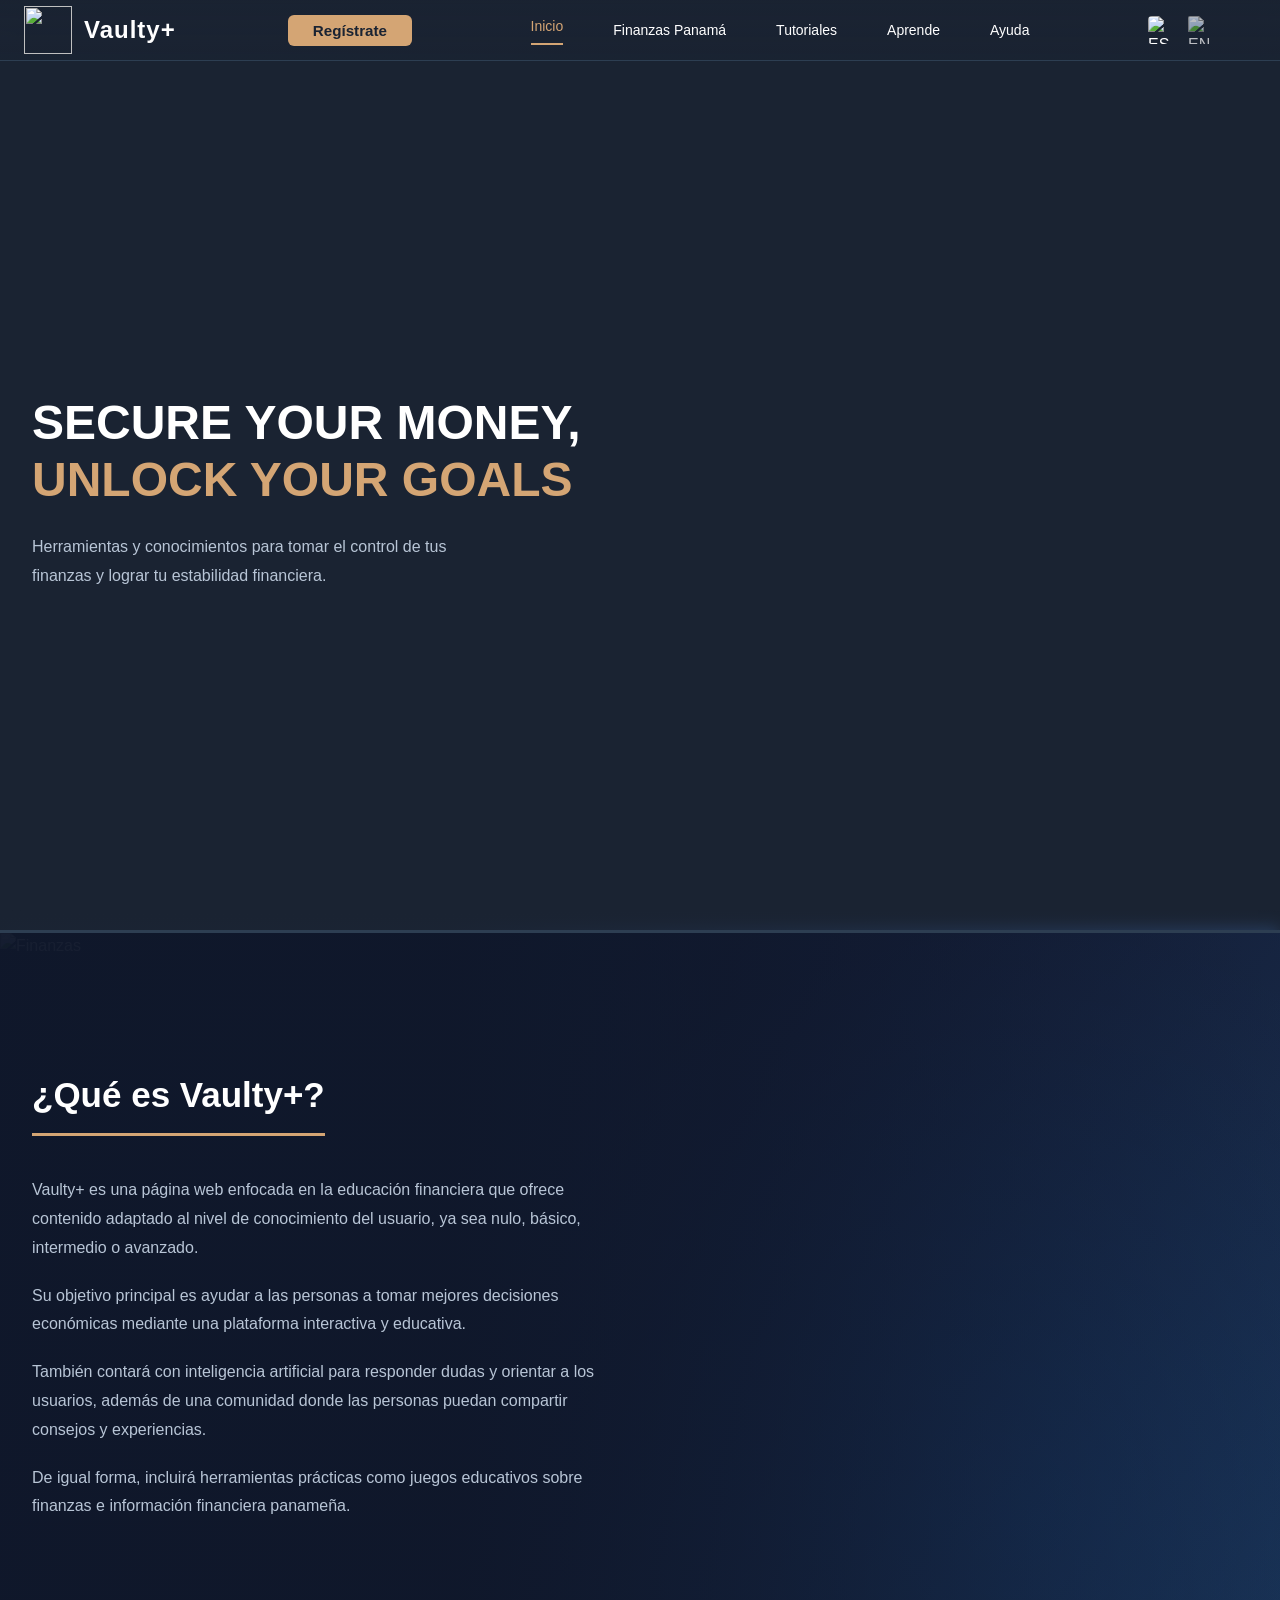
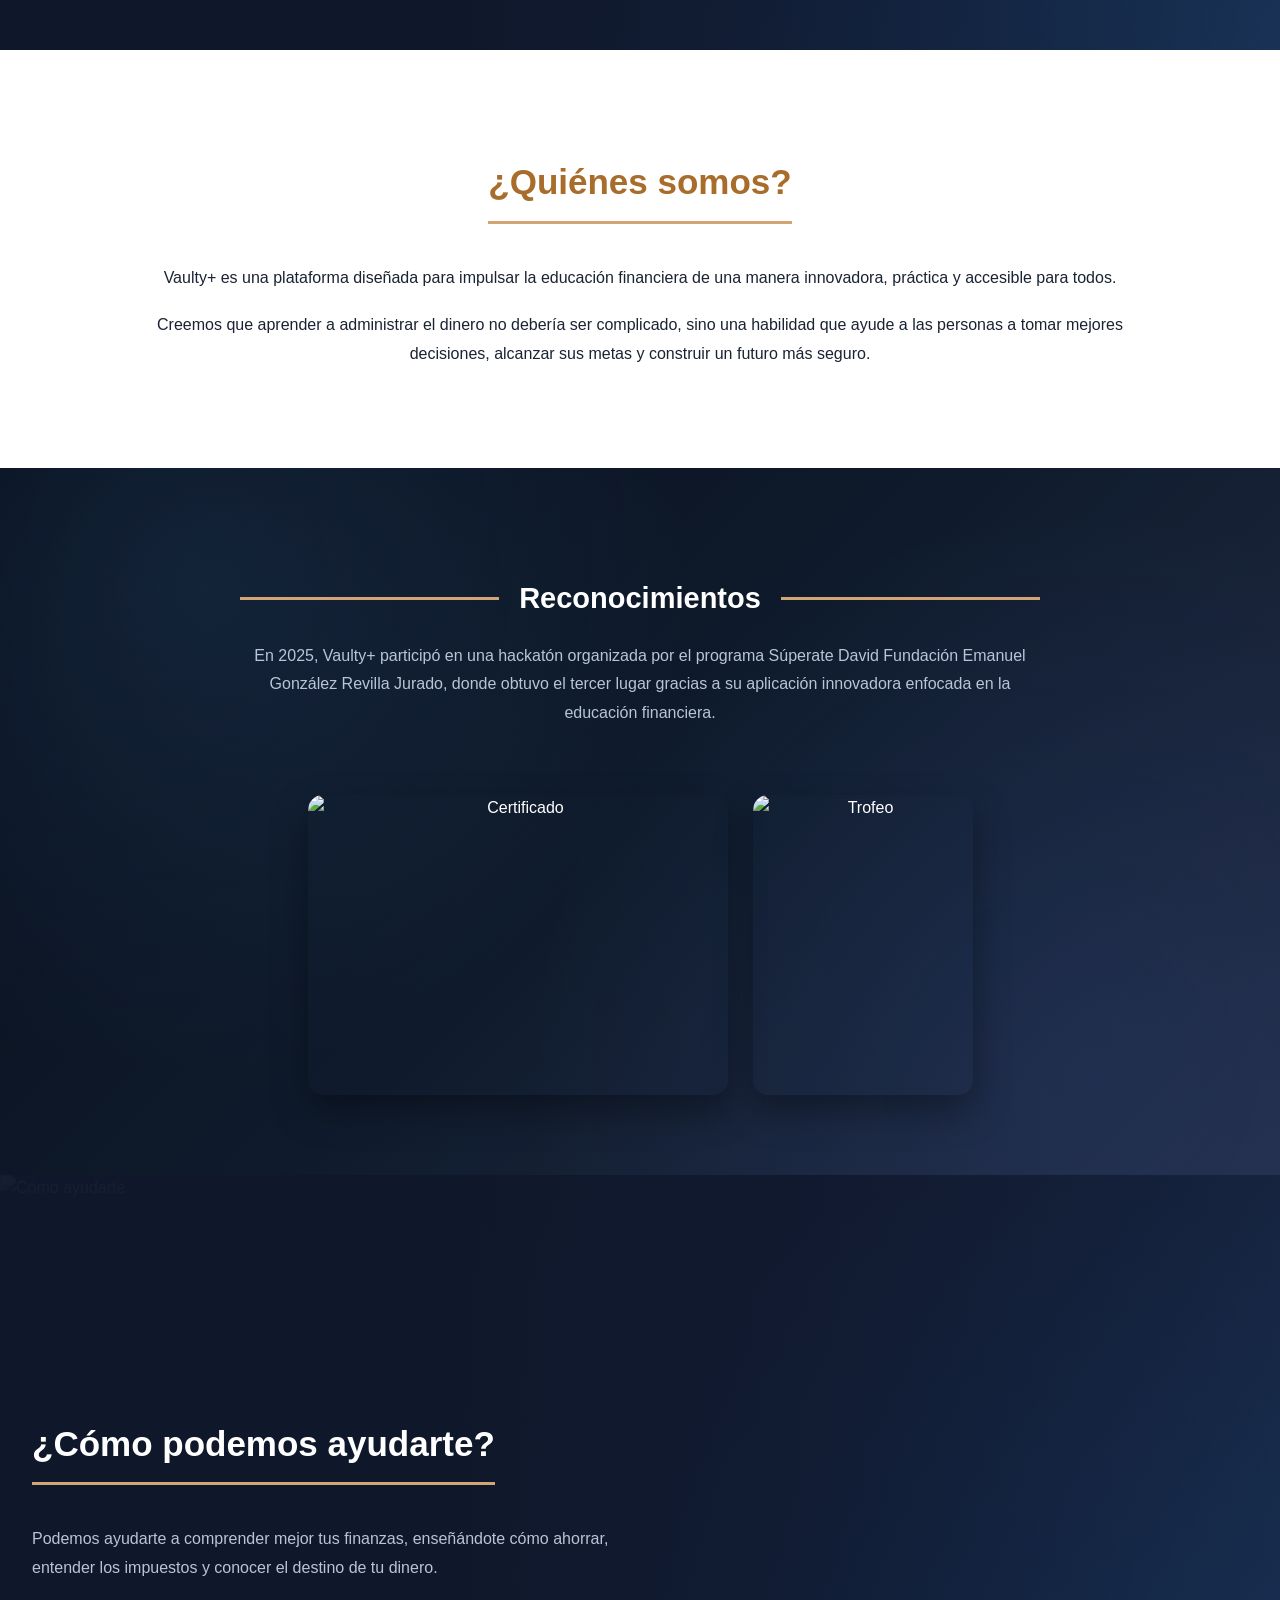
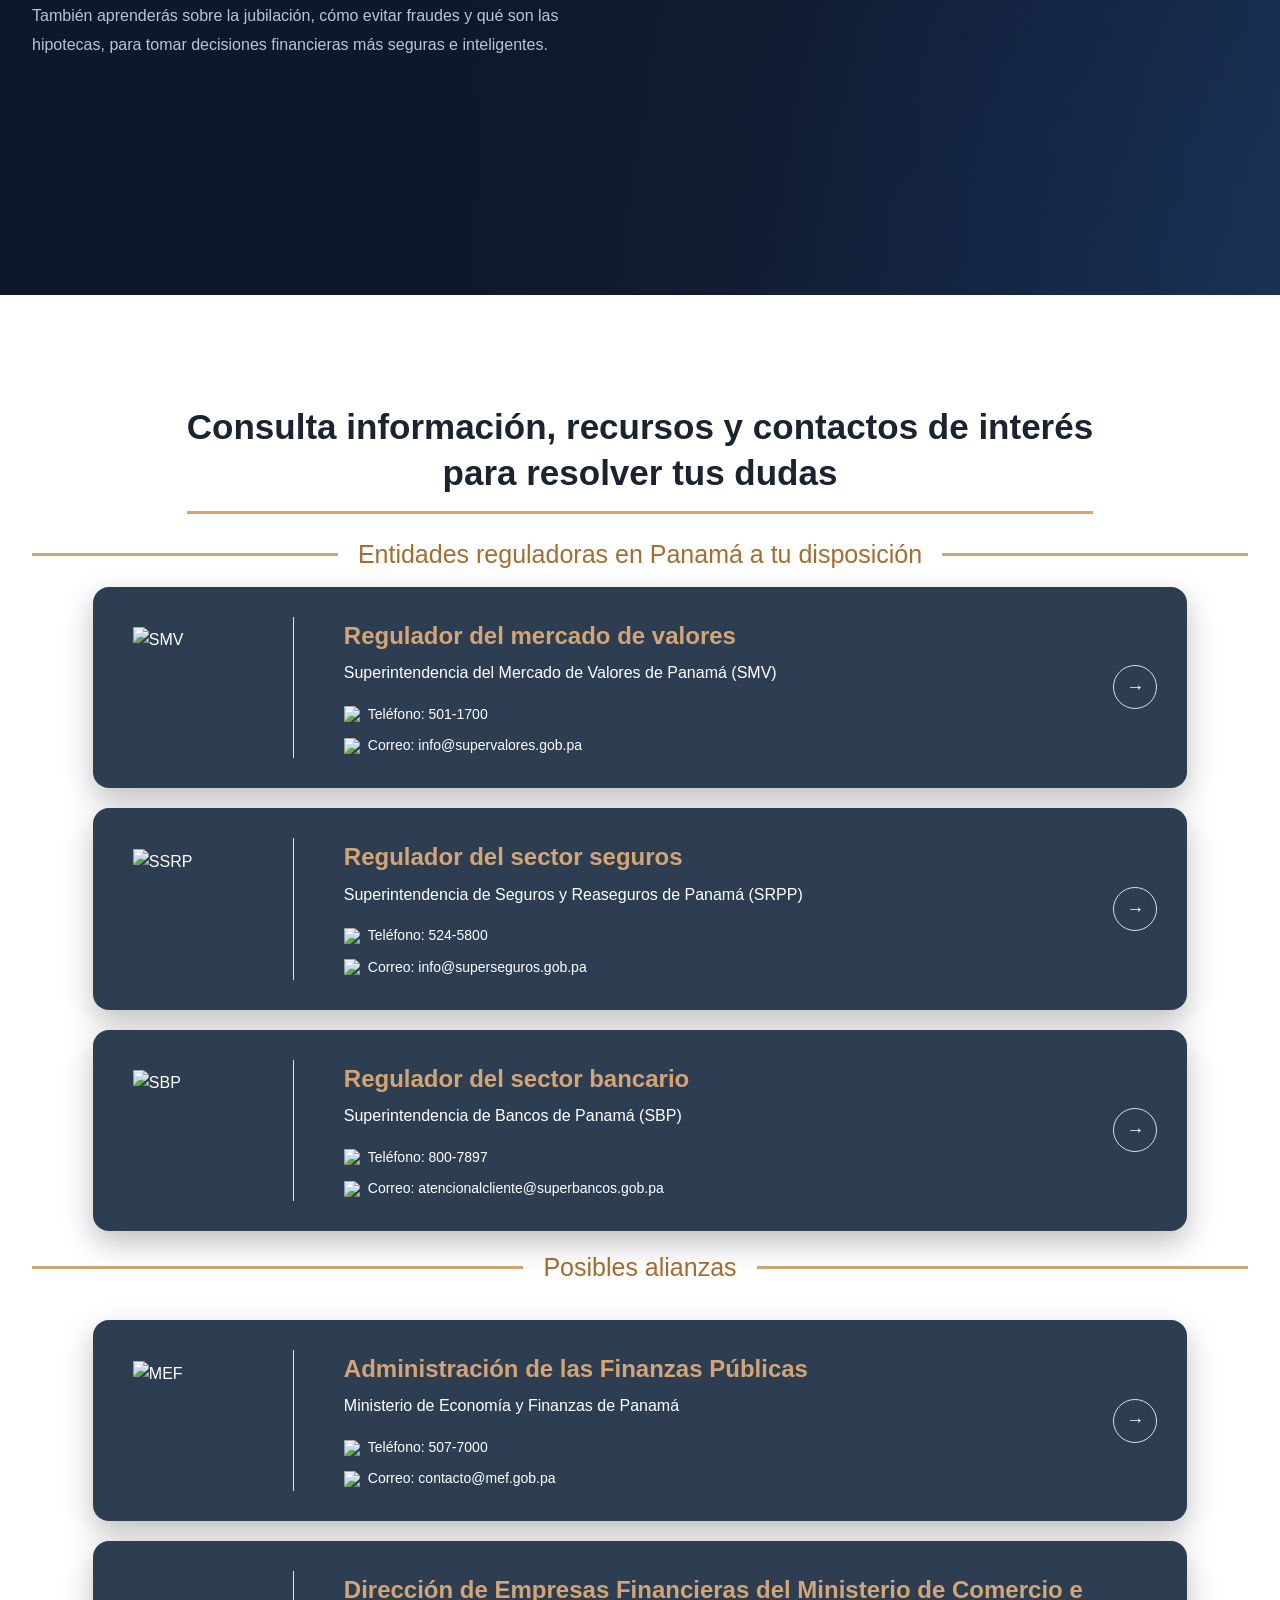
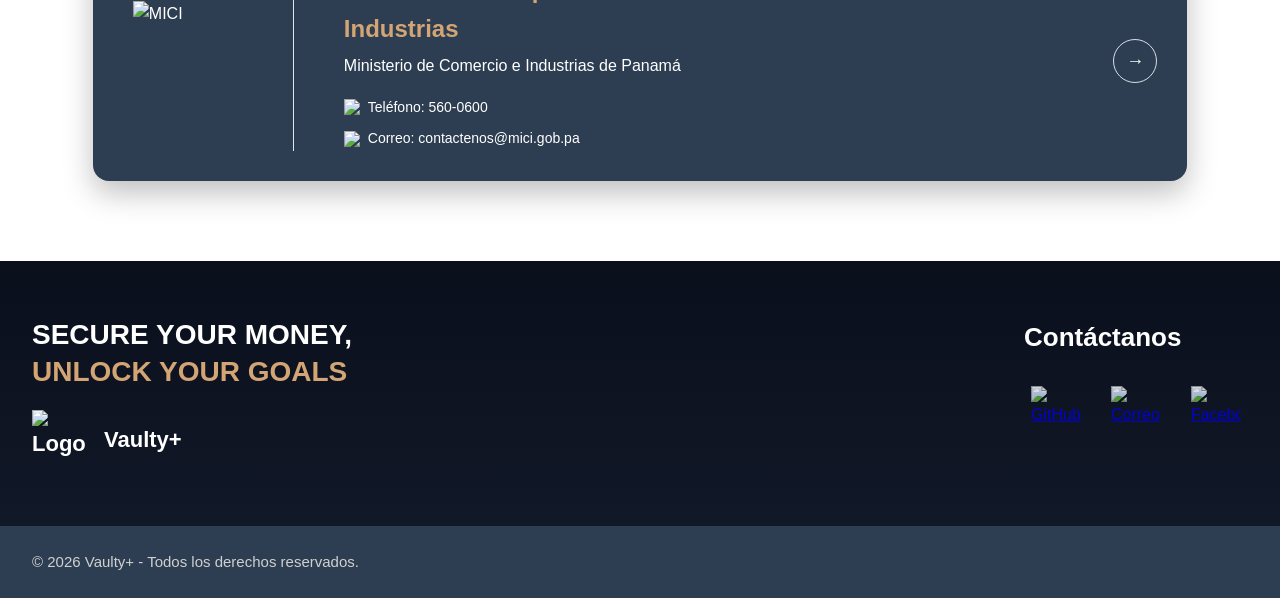
==== index.html @ fc32c35a "Add files via upload" ====
<!DOCTYPE html>
<html lang="es">
<head>
    <meta charset="UTF-8">
    <meta name="viewport" content="width=device-width, initial-scale=1.0">
    <link rel="stylesheet" href="index.css">
    <title>Vaulty+ - Inicio</title>

</head>
<body>
    <!-- HEADER -->
    <header id="header">
        <div class="header-content">
            <!-- Logo y Boton de reguistro -->
            <div class="logo">
                <div class="logo-icon"><img src="img/logo_vaulty+.png"></div>
                <span>Vaulty+</span>
                <button class="btn-register" data-es="Regístrate" data-en="Register">Regístrate</button>
            </div>

           <!-- Navegación -->
           <nav>
             <a href="index.html" class="active" data-es="Inicio" data-en="Home">Inicio</a>

             <div class="nav-item dropdown">
                 <a href="finanzas.html" data-es="Finanzas Panamá" data-en="Panama's financial sector">
                   Finanzas Panamá </a>
                 <ul class="dropdown-menu">
                     <li><a href="finanzas_fraudes.html" data-es="Fraudes" data-en="Frauds">Fraudes</a></li>
                     <li><a href="finanzas_impuestos.html" data-es="Impuestos" data-en="Taxes">Impuestos</a></li>
                     <li><a href="finanzas_seguro.html" data-es="Seguro Social" data-en="Social Security">Seguro Social</a></li>
                     <li><a href="finanzas_prestamos.html" data-es="Préstamos" data-en="Loans">Prestamos</a></li>
                     <li><a href="finanzas_apc.html" data-es="APC" data-en="APC">APC</a></li>
                 </ul>
             </div>

             <div class="nav-item dropdown">
                 <a href="tutoriales.html" data-es="Tutoriales" data-en="Tutorials">
                    Tutoriales </a>
                 <ul class="dropdown-menu">
                    <li><a href="tutoriales_podcast.html" data-es="Podcast" data-en="Podcast">Podcast</a></li>
                    <li><a href="tutoriales_assesorias.html" data-es="Asesorias" data-en="Advisory">Asesorias</a></li>
                    <li><a href="tutoriales_trading.html" data-es="Trading" data-en="Trading">Trading</a></li>
                 </ul>
             </div>

             <div class="nav-item dropdown">
                  <a href="aprende.html" data-es="Aprende" data-en="Learn">
                     Aprende</a>
                  <ul class="dropdown-menu">
                     <li><a href="aprende_glosario.html" data-es="Glosarios" data-en="Glossary">Glosario</a></li>
                     <li><a href="aprende_guias.html" data-es="Guias" data-en="Guides">Guías</a></li>
                     <li><a href="aprende_juegos.html" data-es="Juegos" data-en="Games">Juegos</a></li>
                     <li><a href="aprende_monedas.html" data-es="Monedas" data-en="Coins">Monedas</a></li>
                  </ul>
             </div>

             <div class="nav-item dropdown">
                 <a href="ayuda.html" data-es="Ayuda" data-en="Help">
                    Ayuda </a>
                  <ul class="dropdown-menu">
                      <li><a href="#" data-es="Preguntas Frecuentes" data-en="Frequently Asked Questions">Preguntas Frecuentes</a></li>
                      <li><a href="#" data-es="Contacto" data-en="Contact">Contacto</a></li>
                  </ul>
             </div>

         </nav>

            <!-- Selector de idioma -->
            <div class="nav-right">
                <div class="language-switcher">
                    <img src="img/spain.png" alt="ES" title="Español" onclick="setLang('es')" />
                    <img src="img/ingles.png" alt="EN" title="English" onclick="setLang('en')" />
                </div>
            </div>
        </div>
    </header>

    <!-- HERO — sección principal de Inicio -->
    <section class="hero-inicio">
        <img src="img/finanza_principal.png" alt="Persona organizando sus finanzas personales" class="hero-inicio-img">
        <div class="hero-inicio-bg"></div>
        <div class="hero-inicio-content">
            <h1>
                <span data-es="SECURE YOUR MONEY," data-en="SECURE YOUR MONEY,">SECURE YOUR MONEY,</span>
                <span class="accent" data-es="UNLOCK YOUR GOALS" data-en="UNLOCK YOUR GOALS">UNLOCK YOUR GOALS</span>
            </h1>
            <p data-es="Herramientas y conocimientos para tomar el control de tus finanzas y lograr tu estabilidad financiera."
               data-en="Tools and knowledge to take control of your finances and achieve financial stability.">
                Herramientas y conocimientos para tomar el control de tus finanzas y lograr tu estabilidad financiera.
            </p>
        </div>
    </section>


    <!-- SECCIÓN 1 - QUÉ ES VAULTY+ -->
    <section class="about-section que-es-vaulty">
        <img src="img/finanzas_index.jpeg" alt="Finanzas" class="que-es-vaulty-img">
        <div class="about-overlay"></div>

        <div class="about-container">
            <div class="about-text">
                <h2 data-es="¿Qué es Vaulty+?" data-en="What is Vaulty+?">¿Qué es Vaulty+?</h2>

                <p data-es="Vaulty+ es una página web enfocada en la educación financiera que ofrece contenido adaptado al nivel de conocimiento del usuario, ya sea nulo, básico, intermedio o avanzado."
                   data-en="Vaulty+ is a website focused on financial education that offers content tailored to the user's level of knowledge, whether it's nonexistent, basic, intermediate, or advanced.">
                    Vaulty+ es una página web enfocada en la educación financiera que ofrece contenido adaptado al nivel de conocimiento del usuario, ya sea nulo, básico, intermedio o avanzado.
                </p>

                <p data-es="Su objetivo principal es ayudar a las personas a tomar mejores decisiones económicas mediante una plataforma interactiva y educativa."
                   data-en="Its main goal is to help people make better financial decisions through an interactive and educational platform.">
                    Su objetivo principal es ayudar a las personas a tomar mejores decisiones económicas mediante una plataforma interactiva y educativa.
                </p>

                <p data-es="También contará con inteligencia artificial para responder dudas y orientar a los usuarios, además de una comunidad donde las personas puedan compartir consejos y experiencias."
                   data-en="It will also feature artificial intelligence to answer questions and guide users, as well as a community where people can share tips and experiences.">
                    También contará con inteligencia artificial para responder dudas y orientar a los usuarios, además de una comunidad donde las personas puedan compartir consejos y experiencias.
                </p>

                <p data-es="De igual forma, incluirá herramientas prácticas como juegos educativos sobre finanzas e información financiera panameña."
                   data-en="It will also include practical tools such as educational games on finance and information about Panama's financial system.">
                    De igual forma, incluirá herramientas prácticas como juegos educativos sobre finanzas e información financiera panameña.
                </p>
            </div>
        </div>
    </section>


    <!-- SECCIÓN 2 - QUIÉNES SOMOS -->
    <section class="about-section quienes-somos">
        <div class="about-overlay"></div>

        <div class="about-text">
            <h2 data-es="¿Quiénes somos?" data-en="Who are we?">¿Quiénes somos?</h2>

            <p data-es="Vaulty+ es una plataforma diseñada para impulsar la educación financiera de una manera innovadora, práctica y accesible para todos."
               data-en="Vaulty+ is a platform designed to promote financial education in an innovative, practical, and accessible way for everyone.">
                Vaulty+ es una plataforma diseñada para impulsar la educación financiera de una manera innovadora, práctica y accesible para todos.
            </p>

            <p data-es="Creemos que aprender a administrar el dinero no debería ser complicado, sino una habilidad que ayude a las personas a tomar mejores decisiones, alcanzar sus metas y construir un futuro más seguro."
               data-en="We believe that learning how to manage money should not be complicated, but rather a skill that helps people make better decisions, achieve their goals, and build a more secure future.">
                Creemos que aprender a administrar el dinero no debería ser complicado, sino una habilidad que ayude a las personas a tomar mejores decisiones, alcanzar sus metas y construir un futuro más seguro.
            </p>
        </div>
    </section>


    <!-- SECCIÓN 2.1 - RECONOCIMIENTOS -->
    <section class="about-section reconocimiento-vaulty">
        <div class="about-overlay"></div>

        <div class="about-container reconocimiento-vaulty-container">
            <div class="about-text">
                <h3 data-es="Reconocimientos" data-en="Recognition">Reconocimientos</h3>
                <p data-es="En 2025, Vaulty+ participó en una hackatón organizada por el programa Súperate David Fundación Emanuel González Revilla Jurado, donde obtuvo el tercer lugar gracias a su aplicación innovadora enfocada en la educación financiera."
                   data-en="In 2025, Vaulty+ participated in a Hackathon organized by the Súperate David Program and the Emanuel González Revilla Foundation. The platform earned third place for its innovative financial education application, demonstrating its commitment to empowering individuals through accessible and practical financial learning solutions.">
                    En 2025, Vaulty+ participó en una hackatón organizada por el programa Súperate David Fundación Emanuel González Revilla Jurado, donde obtuvo el tercer lugar gracias a su aplicación innovadora enfocada en la educación financiera.
                </p>
            </div>

            <div class="about-cards">
                <div class="about-card horizontal-card">
                    <img src="img/certificado_vaulty.png" alt="Certificado">
                </div>

                <div class="about-card vertical-card">
                    <img src="img/trofeo_vaulty.png" alt="Trofeo">
                </div>
            </div>
        </div>
    </section>


    <!-- SECCIÓN 3 - CÓMO PODEMOS AYUDARTE -->
    <section class="about-section como-podemos-ayudarte">
        <img src="img/como_ayudarte.png" alt="Cómo ayudarte" class="como-podemos-ayudarte-img">
        <div class="about-overlay"></div>

        <div class="about-container">
            <div class="about-text">
                <h2 data-es="¿Cómo podemos ayudarte?" data-en="How can we help you?">¿Cómo podemos ayudarte?</h2>

                <p data-es="Podemos ayudarte a comprender mejor tus finanzas, enseñándote cómo ahorrar, entender los impuestos y conocer el destino de tu dinero."
                   data-en="We can help you gain a deeper understanding of your finances by teaching you how to save effectively, understand taxes, and track where your money goes.">
                    Podemos ayudarte a comprender mejor tus finanzas, enseñándote cómo ahorrar, entender los impuestos y conocer el destino de tu dinero.
                </p>

                <p data-es="También aprenderás sobre la jubilación, cómo evitar fraudes y qué son las hipotecas, para tomar decisiones financieras más seguras e inteligentes."
                   data-en="You will also learn about retirement planning, how to recognize and avoid financial fraud, and the fundamentals of mortgages, empowering you to make smarter and more secure financial decisions.">
                    También aprenderás sobre la jubilación, cómo evitar fraudes y qué son las hipotecas, para tomar decisiones financieras más seguras e inteligentes.
                </p>
            </div>

        </div>
    </section>

    <!-- SECCIÓN 4 - ENTIDADES Y POSIBLES ALIANZAS -->
    <section class="about-section entidades-alianzas">
        <div class="about-container">
            <div class="about-text">
                <h2>
                  <span
                       data-es="Consulta información, recursos y contactos de interés"
                       data-en="Explore valuable information, resources, and key contacts">
                       Consulta información, recursos y contactos de interés
                 </span>
                   <br>
                 <span
                      data-es="para resolver tus dudas"
                      data-en="to answer your questions">
                      para resolver tus dudas
                 </span>
              </h2>
                <h3 data-es="Entidades reguladoras en Panamá a tu disposición" data-en="Panamanian regulatory institutions at your service" class="entidades-lista-organizaciones">Entidades reguladoras en Panamá a tu disposición</h3>
                <div class="entidades-lista">

                    <!-- Superintendencia del Mercado de Valores de Panamá -->
                    <div class="entidad-card">
                        <img src="img/logoSMV.jpg" alt="SMV" class="entidad-logo">

                        <div class="entidad-divider"></div>

                        <div class="entidad-texto">
                            <h4 data-es="Regulador del mercado de valores" data-en="Securities Market Regulator">Regulador del mercado de valores</h4>
                            <p data-es="Superintendencia del Mercado de Valores de Panamá (SMV)" data-en="Superintendency of the Securities Market of Panama (SMV)">Superintendencia del Mercado de Valores de Panamá (SMV)</p>

                            <div class="entidad-contacto">
                                <img src="iconos/llamar.png" alt="Teléfono" class="entidad-icono">
                                <p data-es="Teléfono: 501-1700" data-en="Phone: 501-1700">Teléfono: 501-1700</p>
                            </div>

                            <div class="entidad-contacto">
                                <img src="iconos/correo-electronico.png" alt="Correo" class="entidad-icono">
                                <p data-es="Correo: info@supervalores.gob.pa" data-en="Email: info@supervalores.gob.pa">Correo: info@supervalores.gob.pa</p>
                            </div>
                        </div>

                        <a href="https://www.supervalores.gob.pa" target="_blank" rel="noopener" class="entidad-arrow" aria-label="Ver más sobre la SMV">→</a>
                    </div>

                    <!-- Regulador del sector seguros -->
                    <div class="entidad-card">
                        <img src="img/logoSRPP.jpg" alt="SSRP" class="entidad-logo">

                        <div class="entidad-divider"></div>

                        <div class="entidad-texto">
                            <h4 data-es="Regulador del sector seguros" data-en="Insurance Sector Regulator">Regulador del sector seguros</h4>
                            <p data-es="Superintendencia de Seguros y Reaseguros de Panamá (SRPP)" data-en="Superintendency of Insurance and Reinsurance of Panama (SRPP)">Superintendencia de Seguros y Reaseguros de Panamá (SRPP)</p>

                            <div class="entidad-contacto">
                                <img src="iconos/llamar.png" alt="Teléfono" class="entidad-icono">
                                <p data-es="Teléfono: 524-5800" data-en="Phone: 524-5800">Teléfono: 524-5800</p>
                            </div>

                            <div class="entidad-contacto">
                                <img src="iconos/correo-electronico.png" alt="Correo" class="entidad-icono">
                                <p data-es="Correo: info@superseguros.gob.pa" data-en="Email: info@superseguros.gob.pa">Correo: info@superseguros.gob.pa</p>
                            </div>
                        </div>

                        <a href="https://www.superseguros.gob.pa" target="_blank" rel="noopener" class="entidad-arrow" aria-label="Ver más sobre la SRPP">→</a>
                    </div>

                    <!-- Regulador del sector bancario -->
                    <div class="entidad-card">
                        <img src="img/logoSBP.png" alt="SBP" class="entidad-logo">

                        <div class="entidad-divider"></div>

                        <div class="entidad-texto">
                            <h4 data-es="Regulador del sector bancario" data-en="Banking Sector Regulator">Regulador del sector bancario</h4>
                            <p data-es="Superintendencia de Bancos de Panamá (SBP)" data-en="Superintendency of Banks of Panama (SBP)">Superintendencia de Bancos de Panamá (SBP)</p>

                            <div class="entidad-contacto">
                                <img src="iconos/llamar.png" alt="Teléfono" class="entidad-icono">
                                <p data-es="Teléfono: 800-7897" data-en="Phone: 800-7897">Teléfono: 800-7897</p>
                            </div>

                            <div class="entidad-contacto">
                                <img src="iconos/correo-electronico.png" alt="Correo" class="entidad-icono">
                                <p data-es="Correo: atencionalcliente@superbancos.gob.pa" data-en="Email: atencionalcliente@superbancos.gob.pa">Correo: atencionalcliente@superbancos.gob.pa</p>
                            </div>
                        </div>

                        <a href="https://www.superbancos.gob.pa" target="_blank" rel="noopener" class="entidad-arrow" aria-label="Ver más sobre la SBP">→</a>
                    </div>

                    <h3 data-es="Posibles alianzas" data-en="Potential Partnerships" class="entidades-lista-organizaciones">Posibles alianzas</h3>

                    <!-- Administración de las Finanzas Públicas -->
                    <div class="entidad-card">
                        <img src="img/MEF.PNG" alt="MEF" class="entidad-logo">

                        <div class="entidad-divider"></div>

                        <div class="entidad-texto">
                            <h4 data-es="Administración de las Finanzas Públicas" data-en="Public Finance Administration">Administración de las Finanzas Públicas</h4>
                            <p data-es="Ministerio de Economía y Finanzas de Panamá" data-en="Ministry of Economy and Finance of Panama">Ministerio de Economía y Finanzas</p>

                            <div class="entidad-contacto">
                                <img src="iconos/llamar.png" alt="Teléfono" class="entidad-icono">
                                <p data-es="Teléfono: 507-7000" data-en="Phone: 507-7000">Teléfono: 507-7000</p>
                            </div>

                            <div class="entidad-contacto">
                                <img src="iconos/correo-electronico.png" alt="Correo" class="entidad-icono">
                                <p data-es="Correo: contacto@mef.gob.pa" data-en="Email: contacto@mef.gob.pa">Correo: contacto@mef.gob.pa</p>
                            </div>
                        </div>

                        <a href="https://www.mef.gob.pa" target="_blank" rel="noopener" class="entidad-arrow" aria-label="Ver más sobre la MEF">→</a>
                    </div>

                    <!-- Dirección de Empresas Financieras del Ministerio de Comercio e Industrias -->
                    <div class="entidad-card">
                        <img src="img/MICI.jpeg" alt="MICI" class="entidad-logo">

                        <div class="entidad-divider"></div>

                        <div class="entidad-texto">
                            <h4 data-es="Dirección de Empresas Financieras del Ministerio de Comercio e Industrias" data-en="Directorate of Financial Companies of the Ministry of Commerce and Industries">Dirección de Empresas Financieras del Ministerio de Comercio e Industrias</h4>
                            <p data-es="Ministerio de Comercio e Industrias de Panamá" data-en="Ministry of Commerce and Industries of Panama">Ministerio de Comercio e Industrias de Panamá</p>

                            <div class="entidad-contacto">
                                <img src="iconos/llamar.png" alt="Teléfono" class="entidad-icono">
                                <p data-es="Teléfono: 560-0600" data-en="Phone: 560-0600">Teléfono: 560-0600</p>
                            </div>

                            <div class="entidad-contacto">
                                <img src="iconos/correo-electronico.png" alt="Correo" class="entidad-icono">
                                <p data-es="Correo: contactenos@mici.gob.pa" data-en="Email: contactenos@mici.gob.pa">Correo: contactenos@mici.gob.pa</p>
                            </div>
                        </div>

                        <a href="https://mici.gob.pa" target="_blank" rel="noopener" class="entidad-arrow" aria-label="Ver más sobre la MICI">→</a>
                    </div>

                </div>

            </div>
        </div>
    </section>


    <!-- FOOTER -->
    <footer class="footer">
        <div class="footer-top">
            <div class="footer-top-inner">

                <div class="footer-brand">
                    <h2>
                        <span data-es="SECURE YOUR MONEY," data-en="SECURE YOUR MONEY,">SECURE YOUR MONEY,</span>
                        <span class="accent" data-es="UNLOCK YOUR GOALS" data-en="UNLOCK YOUR GOALS">UNLOCK YOUR GOALS</span>
                    </h2>
                    <div class="footer-logo">
                        <img src="img/logo_vaulty+.png" alt="Logo Vaulty+">
                        <span>Vaulty+</span>
                    </div>
                </div>

                <div class="footer-contact">
                    <h3 data-es="Contáctanos" data-en="Contact us">Contáctanos</h3>
                    <div class="contact-links">
                        <a href="https://github.com/Vaulty2027" class="footer-icon" aria-label="GitHub" target="_blank" rel="noopener">
                            <img src="iconos/github.png" alt="GitHub">
                        </a>
                        <a href="mailto:vaultypty@gmail.com" class="footer-icon" aria-label="Correo">
                            <img src="iconos/correo.png" alt="Correo">
                        </a>
                        <a href="https://www.facebook.com/share/1E4h8KaVst/?mibextid=wwXIfr" class="footer-icon" aria-label="Facebook" target="_blank" rel="noopener">
                            <img src="iconos/facebook.png" alt="Facebook">
                        </a>
                    </div>
                </div>

            </div>
        </div>

        <div class="footer-bottom">
            <p class="copyright" data-es="© 2026 Vaulty+ - Todos los derechos reservados." data-en="© 2026 Vaulty+ - All rights reserved.">
                © 2026 Vaulty+ - Todos los derechos reservados.
            </p>
        </div>
    </footer>

    <script src="index.js"></script>

</body>
</html>
---- index.css ----
:root {
    --primary-dark: #1a2332;
    --primary-accent: #d4a574;
    --text-light: #ffffff;
    --text-muted: #b8c5d6;
    --border-color: #2d3e52;
    --hover-accent: #e8b88d;
}

* {
    box-sizing: border-box;
}

body {
    font-family:'Segoe UI', Tahoma, Geneva, Verdana, sans-serif;
    color: var(--text-light);
    background-color: var(--primary-dark);
    line-height: 1.6;
    overflow-x: hidden;
    margin: 0;
    padding: 0;
}

/* ============================================
   HEADER / NAV
   ============================================ */
header {
    position: fixed;
    top: 0;
    left: 0;
    right: 0;
    z-index: 1000;
    background: linear-gradient(180deg, rgba(26, 35, 50, 0.95) 0%, rgba(26, 35, 50, 0.85) 100%);
    backdrop-filter: blur(10px);
    border-bottom: 1px solid var(--border-color);
    padding: 6px 24px;
}

header.scrolled {
    background: linear-gradient(180deg, rgba(26, 35, 50, 0.98) 0%, rgba(26, 35, 50, 0.9) 100%);
    box-shadow: 0 4px 20px rgba(0, 0, 0, 0.3);
}

.header-content {
    max-width: 1400px;
    margin: 0 auto;
    display: flex;
    justify-content: space-between;
    align-items: center;
}

.logo {
    display: flex;
    align-items: center;
    gap: 12px;
    font-size: 24px;
    font-weight: 700;
    letter-spacing: 1px;
}

.logo-icon {
    width: 48px;
    height: 48px;
}

.logo-icon img {
    width: 100%;
    height: 100%;
    object-fit: contain;
}

.btn-register {
    background-color: var(--primary-accent);
    color: var(--primary-dark);
    padding: 7px 25px;
    border: none;
    border-radius: 6px;
    font-weight: 600;
    cursor: pointer;
    transition: all 0.3s ease;
    font-size: 15.2px;
    margin-left: 100px;
}

.btn-register:hover {
    background-color: var(--hover-accent);
    transform: translateY(-2px);
    box-shadow: 0 8px 16px rgba(212, 165, 116, 0.3);
}

nav {
    display: flex;
    gap: 50px;
    align-items: center;
}

nav a {
    color: var(--text-light);
    text-decoration: none;
    font-size: 14px;
    font-weight: 500;
    position: relative;
    transition: color 0.3s ease;
}

nav a:hover {
    color: var(--primary-accent);
}

nav a.active {
    color: var(--primary-accent);
    border-bottom: 2px solid var(--primary-accent);
    padding-bottom: 6px;
}

.nav-item {
    position: relative;
    display: inline-flex;
    align-items: center;
}

.nav-item > a {
    display: flex;
    align-items: center;
    gap: 4px;
}

.nav-item.open .dropdown-menu {
    display: block;
}

.dropdown-menu {
    display: none;
    position: absolute;
    top: calc(100% + 8px);
    left: 0;
    background: rgba(26, 35, 50, 0.97);
    backdrop-filter: blur(10px);
    border-top: 2px solid var(--primary-accent);
    min-width: 170px;
    list-style: none;
    padding: 6px 0;
    margin: 0;
    z-index: 1001;
}

.dropdown-menu li a {
    display: block;
    padding: 10px 19px !important;
    color: var(--text-light);
    font-size: 14px;
    font-weight: 500;
    transition: color 0.3s ease;
    border-bottom: none !important;
}

.dropdown-menu li a:hover {
    color: var(--primary-accent);
}

.dropdown-menu li a.active {
    color: var(--primary-accent);
    text-decoration: underline;
}

.nav-right {
    display: flex;
    align-items: center;
    margin-right: 40px;
}

.language-switcher {
    display: flex;
    gap: 12px;
    align-items: center;
}

.language-switcher img {
    width: 28px;
    height: 28px;
    cursor: pointer;
    opacity: 0.7;
    transition: opacity 0.3s ease;
    border-radius: 2px;
}

.language-switcher img:hover {
    opacity: 1;
}

.language-switcher img.active {
    opacity: 1;
    outline-offset: 2px;
    border-radius: 4px;
}

/* ============================================
   HERO — sección de Inicio
   ============================================ */
.hero-inicio {
    position: relative;
    min-height: 100vh;
    display: flex;
    align-items: center;
    overflow: hidden;
    margin-top: 30px;
}

.hero-inicio-img {
    position: absolute;
    inset: 0;
    width: 100%;
    height: 100%;
    object-fit: cover;
    z-index: 0;
}

.hero-inicio-bg {
    position: absolute;
    inset: 0;
    background: linear-gradient(
        90deg,
        rgba(26, 35, 50, 0.97) 35%,
        rgba(26, 35, 50, 0.75) 60%,
        rgba(26, 35, 50, 0.30) 100%
    );
    z-index: 1;
}

.hero-inicio-content {
    position: relative;
    z-index: 2;
    padding: 64px 32px;
    max-width: 1400px;
    margin: 0 auto;
    width: 100%;
}

.hero-inicio-content h1 {
    font-size: 48px;
    font-weight: 800;
    line-height: 1.2;
    margin-bottom: 24px;
}

.hero-inicio-content h1 span {
    display: block;
}

.hero-inicio-content h1 .accent {
    color: var(--primary-accent);
}

.hero-inicio-content p {
    font-size: 16px;
    color: var(--text-muted);
    line-height: 1.8;
    max-width: 450px;
}
/* ============================================
   ABOUT SECTION (base compartida)
   ============================================ */
.about-section {
    position: relative;
    background:
         radial-gradient(circle at 20% 20%, rgba(79, 172, 254, 0.12), transparent 40%),
        radial-gradient(circle at 80% 80%, rgba(0, 119, 255, 0.10), transparent 50%),
        linear-gradient(
            135deg,
            #0f172a 0%,
            #16213e 45%,
            #1e3a5f 100%
        );
    padding: 80px 32px;
    overflow: hidden;
}

.about-overlay {
    position: absolute;
    inset: 0;
    background: rgba(0, 0, 0, 0.2);
    z-index: 1;
}

.about-container {
    position: relative;
    z-index: 2;
    max-width: 1400px;
    margin: auto;
    display: grid;
    grid-template-columns: 1fr 1fr;
    align-items: center;
    gap: 48px;
}

/* Hijos directos sin .about-container (ej. quienes-somos) también deben
   quedar por encima del overlay */
.about-section > .about-text,
.about-section > .about-cards {
    position: relative;
    z-index: 2;
    max-width: 1400px;
    margin-left: auto;
    margin-right: auto;
}

.about-text {
    color: var(--text-light);
}

.about-text h2 {
    display: inline-block;
    font-size: 35px;
    margin-bottom: 24px;
    padding-bottom: 16px;
    border-bottom: 3px solid var(--primary-accent);
    color: var(--text-light);
    line-height: 1.3;
}

.about-text p {
    color: var(--text-muted);
    margin-bottom: 19px;
    line-height: 1.8;
    font-size: 16px;
}

.about-text h3 {
    display: flex;
    align-items: center;
    justify-content: center;
    gap: 20px;
    margin-top: 32px;
    margin-bottom: 24px;
    font-size: 29px;
    color: var(--text-light);
    line-height: 1.3;
}

.about-text h3::before,
.about-text h3::after {
    content: "";
    flex: 1;
    height: 3px;
    background: var(--primary-accent);
}

.about-image {
    position: relative;
    display: flex;
    justify-content: center;
    align-items: center;
}

.about-image img {
    width: 100%;
    max-width: 650px;
    border-radius: 20px;
    object-fit: cover;
    box-shadow: 0 20px 50px rgba(0, 0, 0, 0.4);
    transition: transform 0.4s ease;
}

.about-image img:hover {
    transform: scale(1.03);
}

/* ============================================
   QUÉ ES VAULTY+  
   ============================================ */
 .que-es-vaulty{
    display: flex;
    align-items: center;
    min-height: 80vh;
    border-top: 3px solid var(--border-color);
    box-shadow: 0 -2px 15px rgba(74, 129, 212, 0.4);
}
.que-es-vaulty-img {
    position: absolute;
    inset: 0;
    width: 100%;
    height: 100%;
    object-fit: cover;
    z-index: 0;
}

.que-es-vaulty .about-overlay {
    background: linear-gradient(
        90deg,
        rgba(15, 23, 42, 0.97) 35%,
        rgba(15, 23, 42, 0.75) 60%,
        rgba(15, 23, 42, 0.30) 100%
    );
}

.que-es-vaulty .about-container {
    grid-template-columns: 1fr;
    width: 100%;
}

.que-es-vaulty .about-text {
    max-width: 600px;
}

/* ============================================
   QUIÉNES SOMOS
   ============================================ */
.quienes-somos {
    background:white;
}

.quienes-somos .about-overlay {
    background: transparent;
}

.quienes-somos .about-text {
    text-align: center;
    max-width: 1000px;
    margin: 0 auto;
    color:var(--primary-dark);
}

.quienes-somos .about-text h2 {
    color: #a86c2b;
    border-bottom: 3px solid var(--primary-accent);
}

.quienes-somos .about-text p {
    color: var(--primary-dark);
}

/* ============================================
   Reconocimiento VAULTY+
   ============================================ */
.reconocimiento-vaulty {
    background:
        radial-gradient(circle at 15% 15%, rgba(96, 165, 250, 0.15), transparent 40%),
        radial-gradient(circle at 85% 85%, rgba(59, 130, 246, 0.12), transparent 45%),
        linear-gradient(
            135deg,
            #081120 0%,
            #132238 50%,
            #2d3758 100%
        );
}


.reconocimiento-vaulty-container {
    grid-template-columns: 1fr;
    text-align: center;
}

.reconocimiento-vaulty .about-text {
    max-width: 800px;
    margin: 0 auto;
}

.about-cards {
    display: flex;
    justify-content: center;
    gap: 25px;
    flex-wrap: wrap;
}

.about-card {
    width: 250px;
    border-radius: 15px;
    overflow: hidden;
    box-shadow: 0 16px 36px rgba(0, 0, 0, 0.35);
    transition: transform 0.4s ease;
}

.about-card:hover {
    transform: translateY(-6px);
}

.about-card img {
    width: 100%;
    height: 320px;
    object-fit: cover;
    display: block;
}


.horizontal-card {
    width: 420px;
    max-width: 100%;
}

.horizontal-card img {
    height: 300px;
}

.vertical-card {
    width: 220px;
    max-width: 100%;
}

.vertical-card img {
    height: 300px;
}

/* ============================================
   CÓMO PODEMOS AYUDARTE
   ============================================ */
.como-podemos-ayudarte {
    display: flex;
    align-items: center;
    min-height: 80vh;
}

.como-podemos-ayudarte-img {
    position: absolute;
    inset: 0;
    width: 100%;
    height: 100%;
    object-fit: cover;
    z-index: 0;
}

.como-podemos-ayudarte .about-overlay {
    background: linear-gradient(
        90deg,
        rgba(15, 23, 42, 0.97) 35%,
        rgba(15, 23, 42, 0.75) 60%,
        rgba(15, 23, 42, 0.30) 100%
    );
}

.como-podemos-ayudarte .about-container {
    grid-template-columns: 1fr;
    width: 100%;
}

.como-podemos-ayudarte .about-text {
    max-width: 600px;
}

/* ============================================
   ENTIDADES Y POSIBLES ALIANZAS
============================================ */
.entidades-alianzas {
    background:var(--text-light);
}
 
.entidades-alianzas .about-container {
    grid-template-columns: 1fr;
}
 
.entidades-alianzas .about-text {
    text-align: center;
    max-width: 100%;
    width: 100%;
    margin: 0;
}

.entidades-alianzas .about-text h2{
    color: var(--primary-dark);

}
 
.entidades-alianzas .about-text h3 {
    font-size: 25px;
    font-weight: 500;
    color: #a86c2b;
    margin-top: 0;
    margin-bottom: 16px;
}
 
.entidades-alianzas .about-text h3::before,
.entidades-alianzas .about-text h3::after {
    display: flex;
}
 
.entidades-alianzas .about-text > p {
    margin-bottom: 40px;
    color: var(--border-color);
}
 
.entidades-lista {
    display: flex;
    flex-direction: column;
    gap: 20px;
    text-align: left;
    width: 100%;

}
 
.entidad-card {
    position: relative;
    display: flex;
    align-items: center;
    gap: 40px;
    width: 90%;
    margin:auto;
    background:var(--border-color);
    border-radius: 16px;
    padding: 30px 40px;
    box-shadow: 0 12px 30px rgba(0, 0, 0, 0.25);
    box-sizing: border-box;

}
 
.entidad-logo {
    width: 120px;
    height: 120px;
    object-fit: contain;
    flex-shrink: 0;

}
 
.entidad-divider {
    width: 1px;
    align-self: stretch;
    background: #dfe5ec;
    flex-shrink: 0;
}
 
.entidad-texto {
    flex: 1;
    min-width: 0;
    padding-left: 10px;
}
 
.entidad-texto h4 {
    margin: 0 0 4px;
    font-size: 24px;
    font-weight: 700;
    color: var(--primary-accent);
}
 
.entidad-texto > p {
    margin: 0 0 14px;
    font-size: 16px;
    color: white;
}
 
.entidad-contacto {
    display: flex;
    align-items: center;
    gap: 8px;
    margin-bottom: 6px;
}
 
.entidad-contacto:last-child {
    margin-bottom: 0;
}
 
.entidad-icono {
    width: 16px;
    height: 16px;
    object-fit: contain;
    flex-shrink: 0;
}
 
.entidad-contacto p {
    margin: 0;
    font-size: 14px;
    color: white;
}
 
.entidad-arrow {
    flex-shrink: 0;
    width: 44px;
    height: 44px;
    border-radius: 50%;
    border: 1px solid #d8dee6;
    display: flex;
    align-items: center;
    justify-content: center;
    color: var(--text-light);
    font-size: 18px;
    text-decoration: none;
    transition: background 0.3s ease, color 0.3s ease, transform 0.3s ease;
    position: absolute;
    right: 30px;
    top: 50%;
    transform: translateY(-50%);
}

.entidad-arrow:hover {
    background: var(--text-muted);
    color: #ffffff;
    transform: translateY(-50%) translateX(3px)
}
 

/* ============================================
   FOOTER
   ============================================ */
.footer-top {
    background:linear-gradient(
            180deg,
            #0a0f1c 0%,
            #111827 100%);
    padding: 56px 32px;
}

.footer-top-inner {
    max-width: 1400px;
    margin: 0 auto;
    display: flex;
    justify-content: space-between;
    align-items: flex-start;
    flex-wrap: wrap;
    gap: 40px;
}

.footer-brand h2 {
    font-size: 28px;
    font-weight: 800;
    line-height: 1.3;
    margin: 0 0 20px;
}

.footer-brand h2 span {
    display: block;
}

.footer-brand h2 .accent {
    color: var(--primary-accent);
}

.footer-logo {
    display: flex;
    align-items: center;
    gap: 12px;
    font-size: 22px;
    font-weight: 700;
}

.footer-logo img {
    width: 60px;
    height: 60px;
    object-fit: contain;
}

.footer-contact h3 {
    font-size: 26px;
    margin: 0 0 20px;
    color: var(--text-light);
}

.contact-links {
    display: flex;
    gap: 16px;
    align-items: center;
    min-height: 44px;
}

/* Íconos de contacto (GitHub, correo, Facebook) */
.footer-icon {
    display: inline-flex;
    align-items: center;
    justify-content: center;
    width: 64px;
    height: 64px;
    transition: transform 0.3s ease;
}

.footer-icon img {
    width: 50px;
    height: 50px;
    object-fit: contain;
    opacity: 0.85;
    transition: opacity 0.3s ease;
}

.footer-icon:hover {
    transform: translateY(-3px);
}

.footer-icon:hover img {
    opacity: 1;
}

.footer-bottom {
    background: var(--border-color);
    padding: 24px 32px;
}

.copyright {
    max-width: 1400px;
    margin: 0 auto;
    color: #d0d0d0;
    font-size: 15px;
}

/* ============================================
   RESPONSIVE
   ============================================ */
@media (max-width: 1024px) {
    nav {
        gap: 16px;
    }

    nav a {
        font-size: 13px;
    }
}

@media (max-width: 900px) {
    .about-container {
        grid-template-columns: 1fr;
    }

    .about-text {
        text-align: center;
    }

    .about-text h2 {
        font-size: 29px;
    }

    .que-es-vaulty .about-text {
        margin: 0 auto;
    }

    .contact-links {
        justify-content: center;
    }

    .footer-top-inner {
        flex-direction: column;
        align-items: center;
        text-align: center;
    }

    .footer-brand,
    .footer-contact {
        width: 100%;
    }
}

@media (max-width: 768px) {
    header {
        padding: 10px;
    }

    .header-content {
        flex-wrap: wrap;
        gap: 10px;
    }

    nav {
        order: 3;
        width: 100%;
        justify-content: center;
        flex-wrap: wrap;
        gap: 10px;
    }

    .nav-right {
        width: 100%;
        justify-content: center;
        gap: 16px;
        margin-right: 0;
    }

    .logo {
        font-size: 19px;
    }

    .about-card {
        width: 100%;
        max-width: 280px;
    }
}
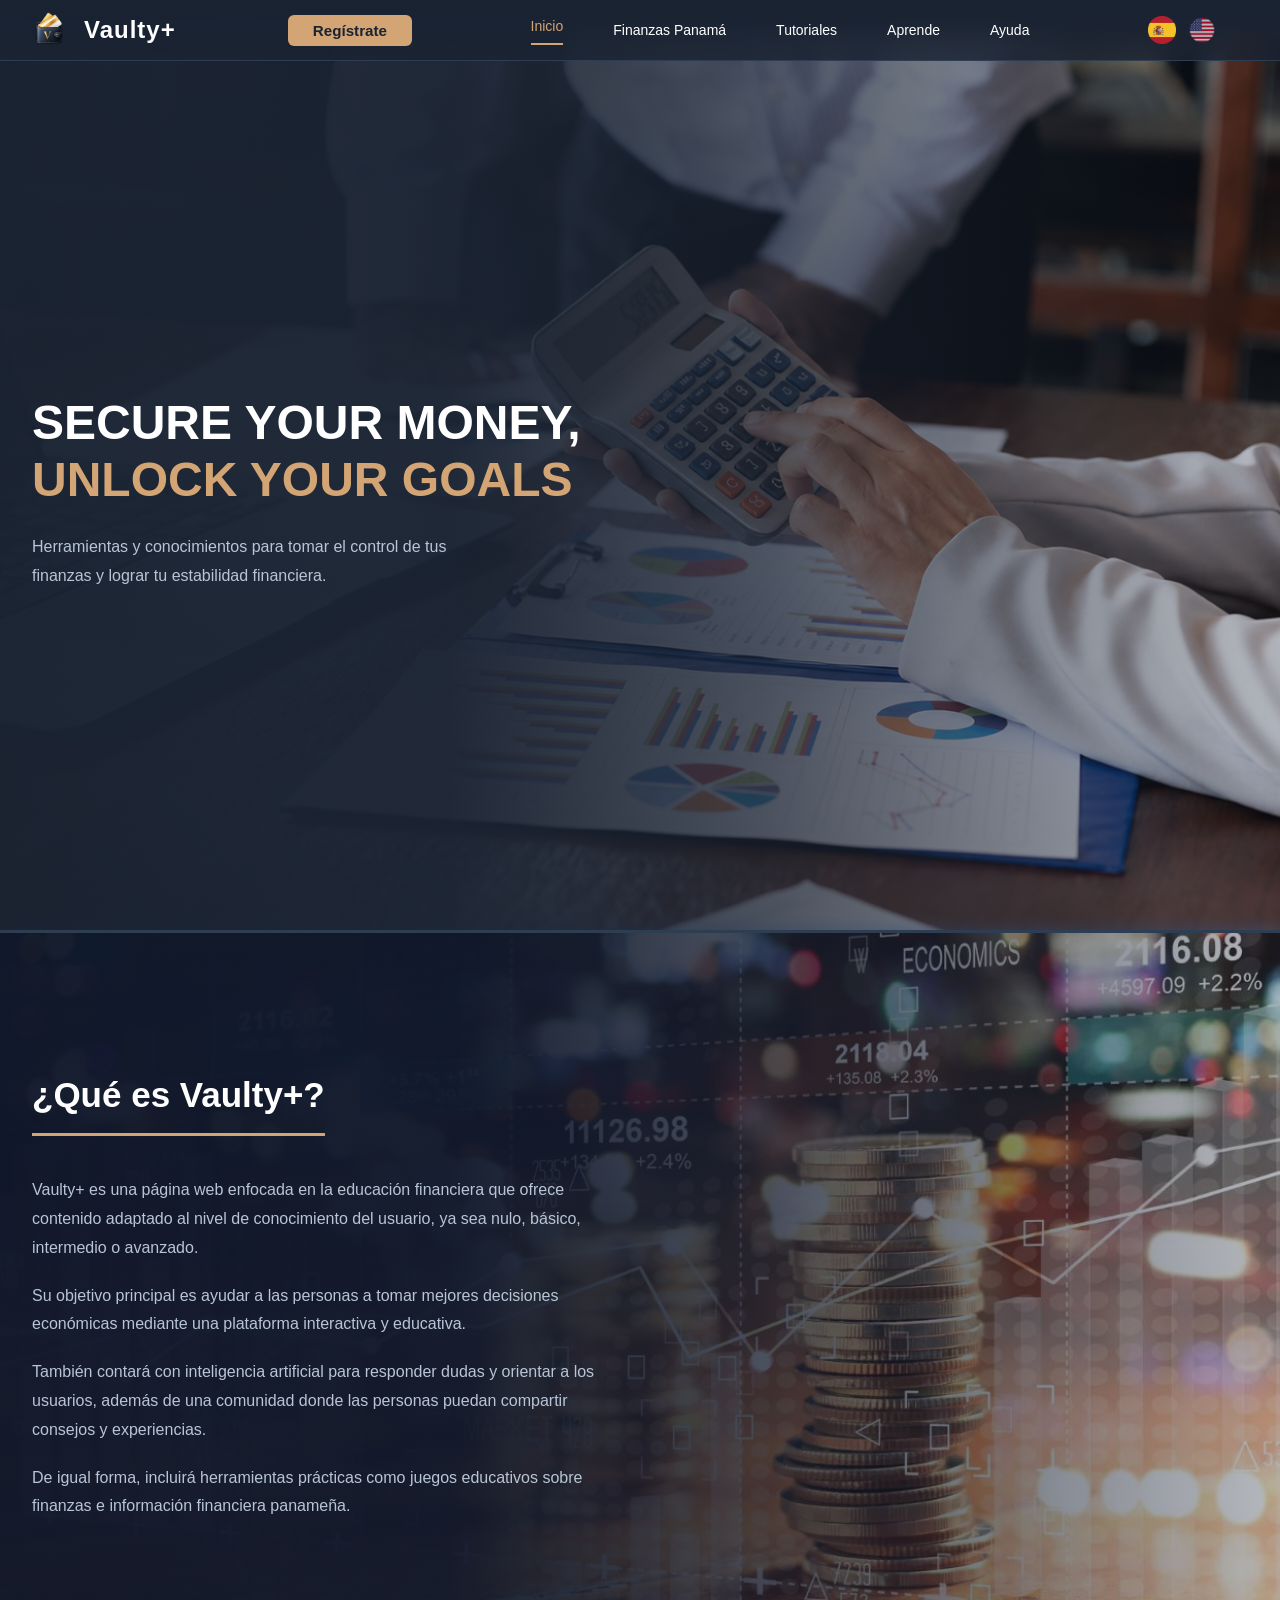
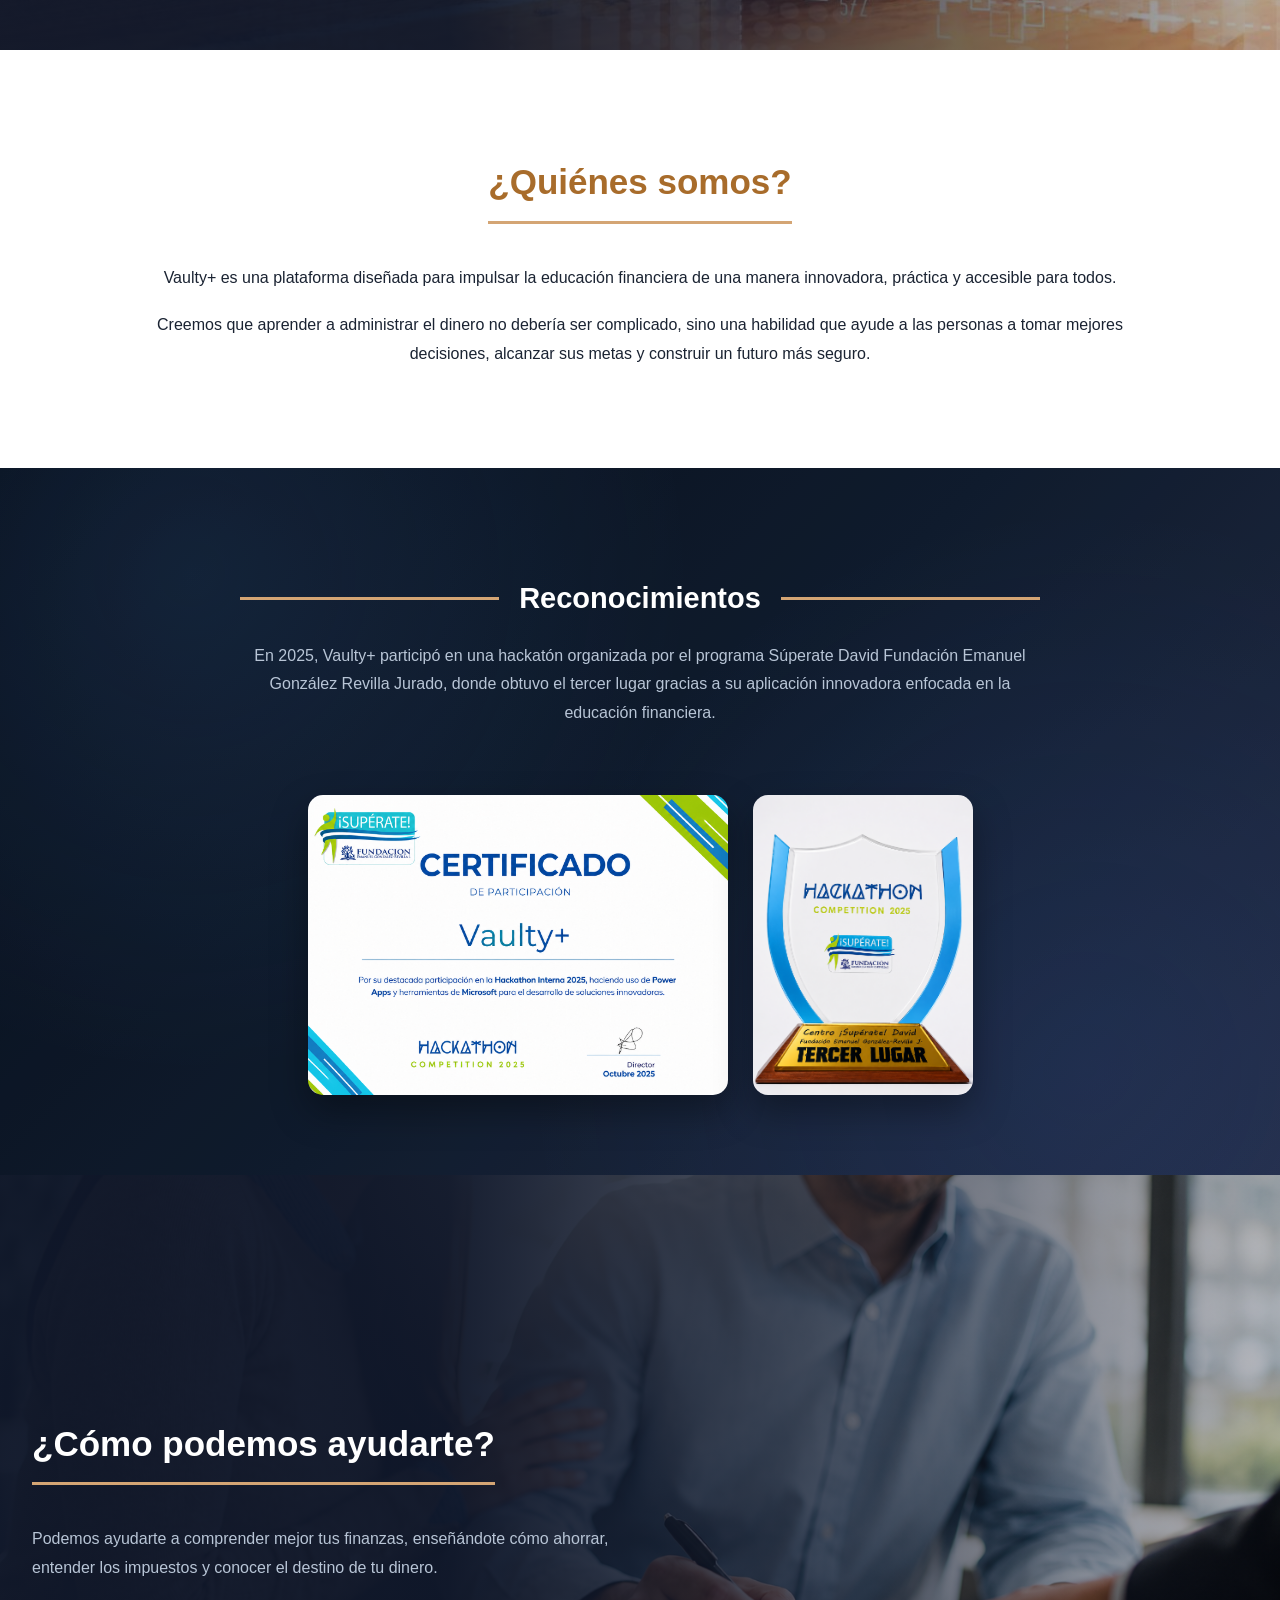
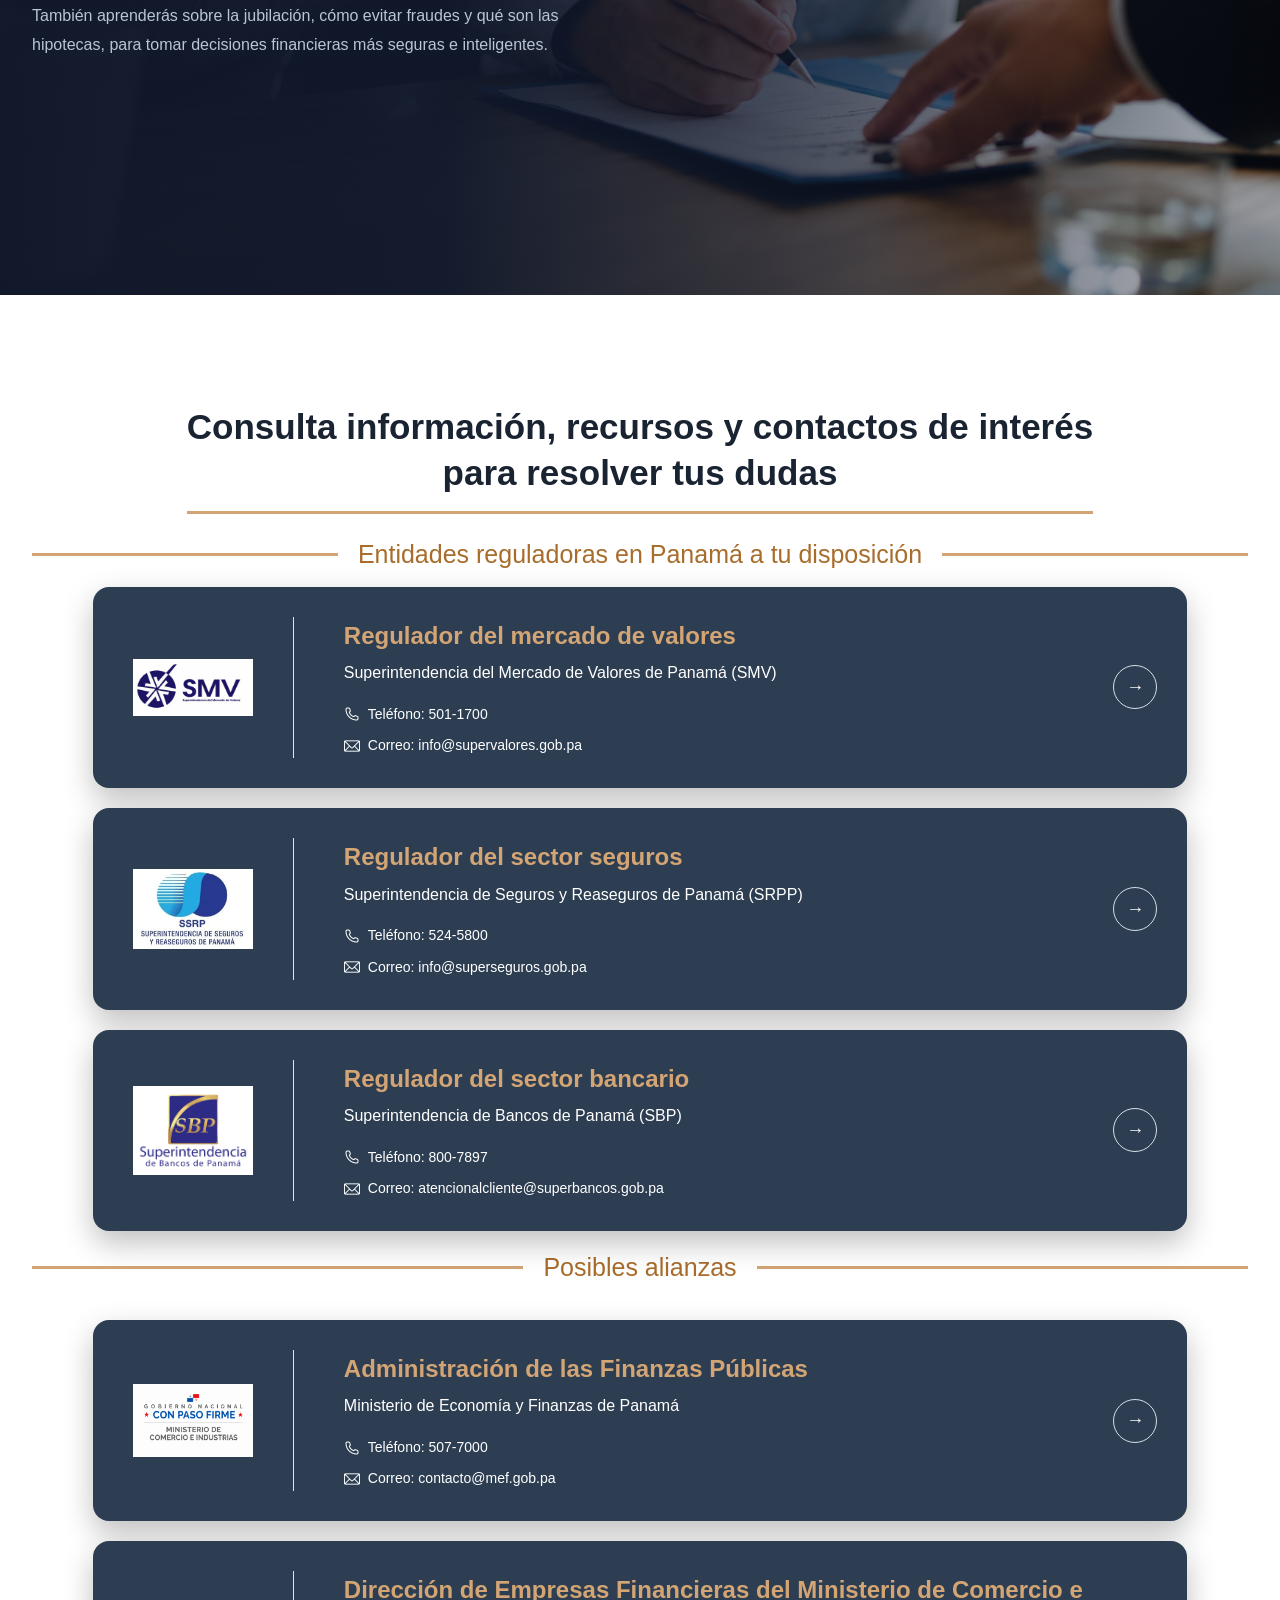
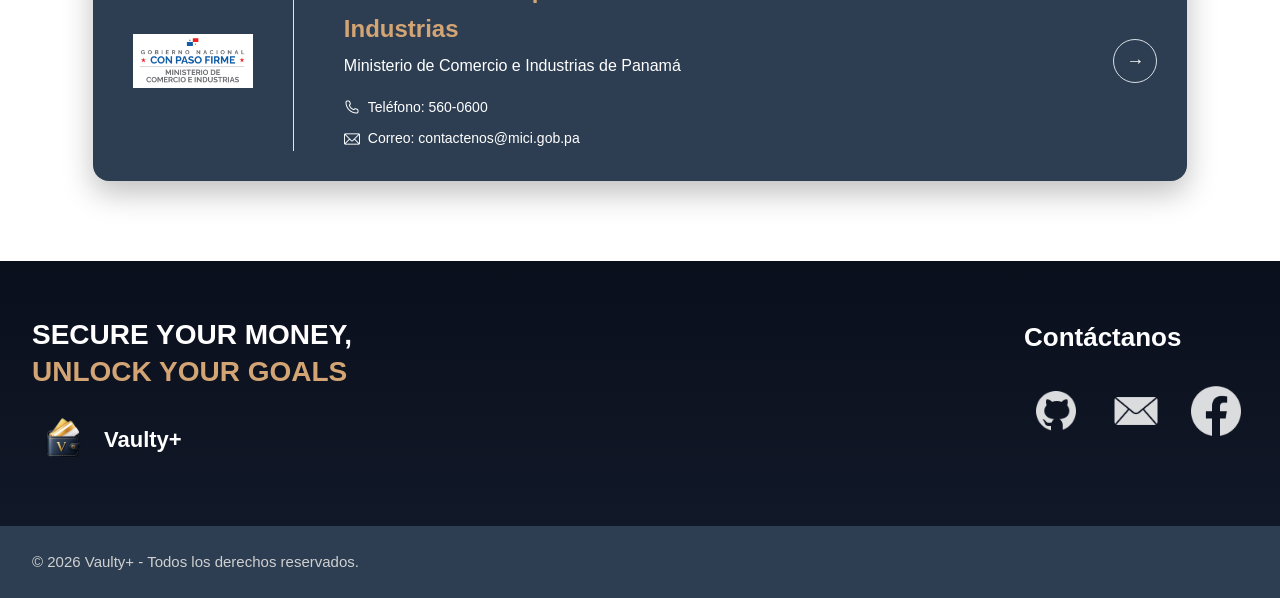
==== commit 9262fe21: "Update index.html" ====
--- a/index.html
+++ b/index.html
@@ -29,8 +29,6 @@
                      <li><a href="finanzas_fraudes.html" data-es="Fraudes" data-en="Frauds">Fraudes</a></li>
                      <li><a href="finanzas_impuestos.html" data-es="Impuestos" data-en="Taxes">Impuestos</a></li>
                      <li><a href="finanzas_seguro.html" data-es="Seguro Social" data-en="Social Security">Seguro Social</a></li>
-                     <li><a href="finanzas_prestamos.html" data-es="Préstamos" data-en="Loans">Prestamos</a></li>
-                     <li><a href="finanzas_apc.html" data-es="APC" data-en="APC">APC</a></li>
                  </ul>
              </div>
 
@@ -388,4 +386,4 @@
     <script src="index.js"></script>
 
 </body>
-</html>+</html>
